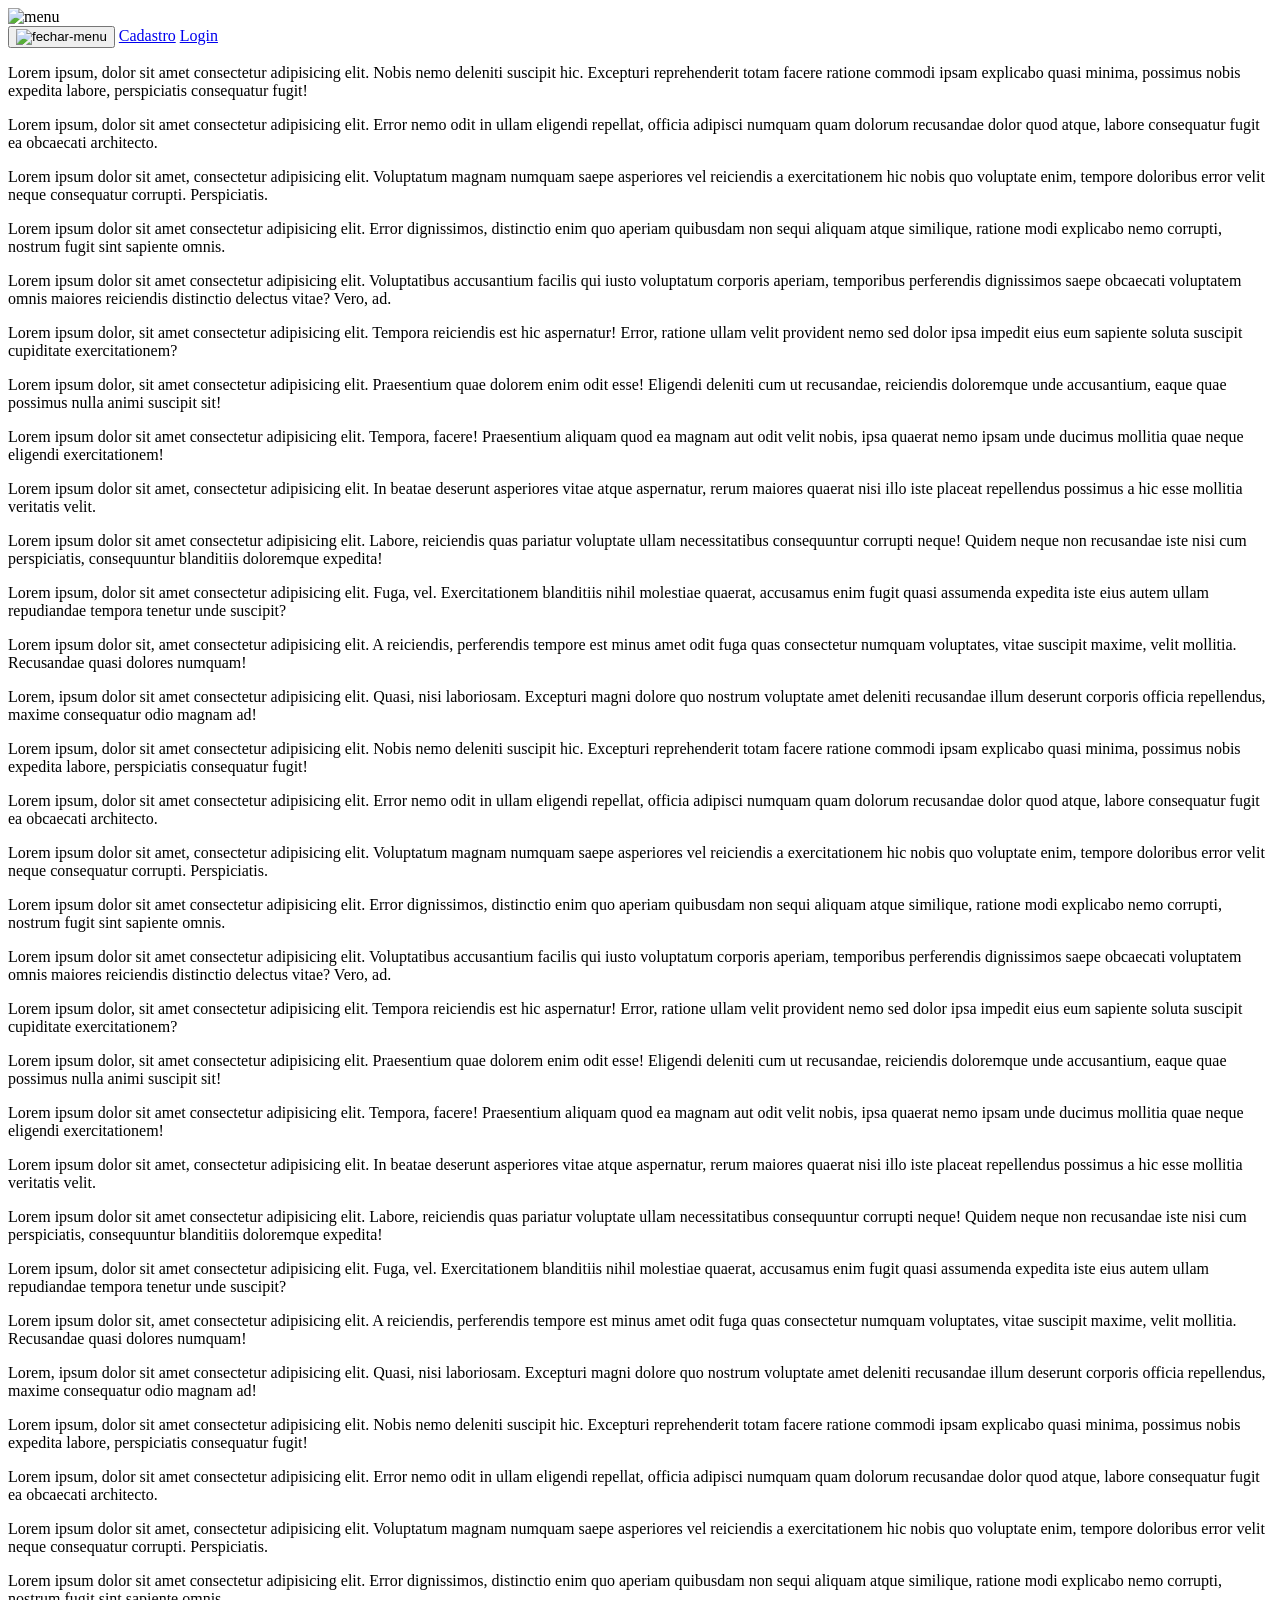
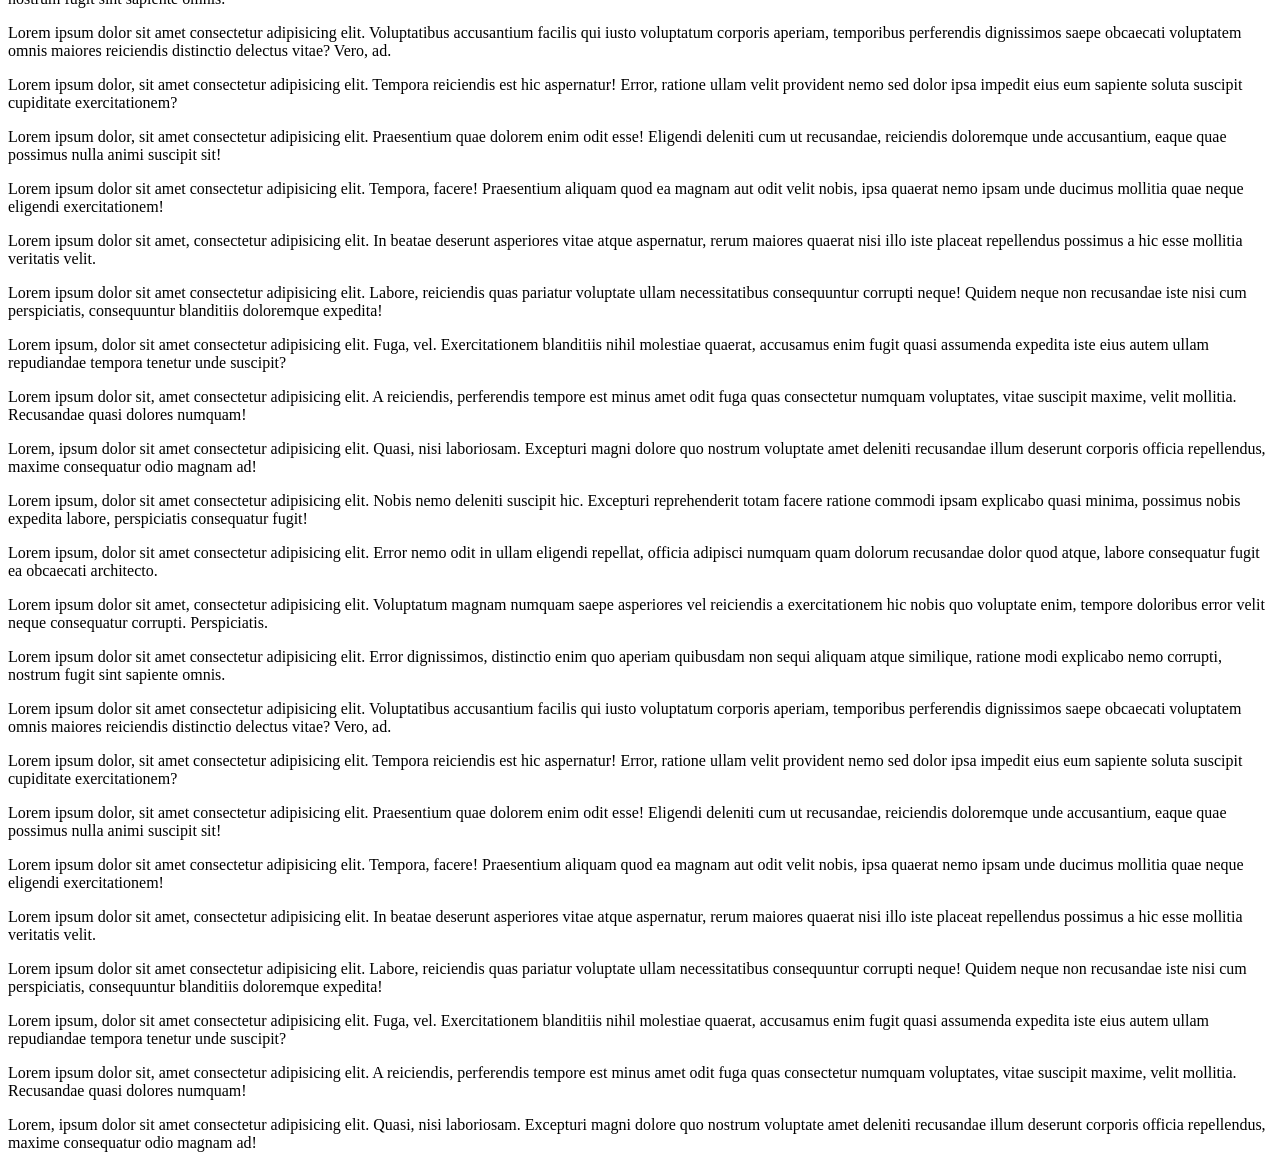
==== index.html @ 4d98520e "Add files via upload" ====
<!DOCTYPE html>
<html lang="pt-br">
<head>
    <meta charset="UTF-8">
    <meta name="viewport" content="width=device-width, initial-scale=1.0">
    <title>SAE (Serviço de Apoio ao Estudante)</title>
    <link rel="stylesheet" href="style.css">
</head>
<body id="body">
    <header>
        <img src="imagens/menu.png" alt="menu" class="menu" id="menu">
    </header>



    <div class="sidebar" id="sidebar">
        <button id="fechar" class="btn-fechar">
            <img src="imagens/fechar.png" alt="fechar-menu">
        </button>
        <a href="cadastro.html" target="_blank">Cadastro</a>
        <a href="login.html" target="_blank">Login</a>
    </div>

    <div class="conteudo">
        <p>Lorem ipsum, dolor sit amet consectetur adipisicing elit. Nobis nemo deleniti suscipit hic. Excepturi reprehenderit totam facere ratione commodi ipsam explicabo quasi minima, possimus nobis expedita labore, perspiciatis consequatur fugit!</p>
        <p>Lorem ipsum, dolor sit amet consectetur adipisicing elit. Error nemo odit in ullam eligendi repellat, officia adipisci numquam quam dolorum recusandae dolor quod atque, labore consequatur fugit ea obcaecati architecto.</p>
        <p>Lorem ipsum dolor sit amet, consectetur adipisicing elit. Voluptatum magnam numquam saepe asperiores vel reiciendis a exercitationem hic nobis quo voluptate enim, tempore doloribus error velit neque consequatur corrupti. Perspiciatis.</p>
        <p>Lorem ipsum dolor sit amet consectetur adipisicing elit. Error dignissimos, distinctio enim quo aperiam quibusdam non sequi aliquam atque similique, ratione modi explicabo nemo corrupti, nostrum fugit sint sapiente omnis.</p>
        <p>Lorem ipsum dolor sit amet consectetur adipisicing elit. Voluptatibus accusantium facilis qui iusto voluptatum corporis aperiam, temporibus perferendis dignissimos saepe obcaecati voluptatem omnis maiores reiciendis distinctio delectus vitae? Vero, ad.</p>
        <p>Lorem ipsum dolor, sit amet consectetur adipisicing elit. Tempora reiciendis est hic aspernatur! Error, ratione ullam velit provident nemo sed dolor ipsa impedit eius eum sapiente soluta suscipit cupiditate exercitationem?</p>
        <p>Lorem ipsum dolor, sit amet consectetur adipisicing elit. Praesentium quae dolorem enim odit esse! Eligendi deleniti cum ut recusandae, reiciendis doloremque unde accusantium, eaque quae possimus nulla animi suscipit sit!</p>
        <p>Lorem ipsum dolor sit amet consectetur adipisicing elit. Tempora, facere! Praesentium aliquam quod ea magnam aut odit velit nobis, ipsa quaerat nemo ipsam unde ducimus mollitia quae neque eligendi exercitationem!</p>
        <p>Lorem ipsum dolor sit amet, consectetur adipisicing elit. In beatae deserunt asperiores vitae atque aspernatur, rerum maiores quaerat nisi illo iste placeat repellendus possimus a hic esse mollitia veritatis velit.</p>
        <p>Lorem ipsum dolor sit amet consectetur adipisicing elit. Labore, reiciendis quas pariatur voluptate ullam necessitatibus consequuntur corrupti neque! Quidem neque non recusandae iste nisi cum perspiciatis, consequuntur blanditiis doloremque expedita!</p>
        <p>Lorem ipsum, dolor sit amet consectetur adipisicing elit. Fuga, vel. Exercitationem blanditiis nihil molestiae quaerat, accusamus enim fugit quasi assumenda expedita iste eius autem ullam repudiandae tempora tenetur unde suscipit?</p>
        <p>Lorem ipsum dolor sit, amet consectetur adipisicing elit. A reiciendis, perferendis tempore est minus amet odit fuga quas consectetur numquam voluptates, vitae suscipit maxime, velit mollitia. Recusandae quasi dolores numquam!</p>
        <p>Lorem, ipsum dolor sit amet consectetur adipisicing elit. Quasi, nisi laboriosam. Excepturi magni dolore quo nostrum voluptate amet deleniti recusandae illum deserunt corporis officia repellendus, maxime consequatur odio magnam ad!</p>
          <p>Lorem ipsum, dolor sit amet consectetur adipisicing elit. Nobis nemo deleniti suscipit hic. Excepturi reprehenderit totam facere ratione commodi ipsam explicabo quasi minima, possimus nobis expedita labore, perspiciatis consequatur fugit!</p>
        <p>Lorem ipsum, dolor sit amet consectetur adipisicing elit. Error nemo odit in ullam eligendi repellat, officia adipisci numquam quam dolorum recusandae dolor quod atque, labore consequatur fugit ea obcaecati architecto.</p>
        <p>Lorem ipsum dolor sit amet, consectetur adipisicing elit. Voluptatum magnam numquam saepe asperiores vel reiciendis a exercitationem hic nobis quo voluptate enim, tempore doloribus error velit neque consequatur corrupti. Perspiciatis.</p>
        <p>Lorem ipsum dolor sit amet consectetur adipisicing elit. Error dignissimos, distinctio enim quo aperiam quibusdam non sequi aliquam atque similique, ratione modi explicabo nemo corrupti, nostrum fugit sint sapiente omnis.</p>
        <p>Lorem ipsum dolor sit amet consectetur adipisicing elit. Voluptatibus accusantium facilis qui iusto voluptatum corporis aperiam, temporibus perferendis dignissimos saepe obcaecati voluptatem omnis maiores reiciendis distinctio delectus vitae? Vero, ad.</p>
        <p>Lorem ipsum dolor, sit amet consectetur adipisicing elit. Tempora reiciendis est hic aspernatur! Error, ratione ullam velit provident nemo sed dolor ipsa impedit eius eum sapiente soluta suscipit cupiditate exercitationem?</p>
        <p>Lorem ipsum dolor, sit amet consectetur adipisicing elit. Praesentium quae dolorem enim odit esse! Eligendi deleniti cum ut recusandae, reiciendis doloremque unde accusantium, eaque quae possimus nulla animi suscipit sit!</p>
        <p>Lorem ipsum dolor sit amet consectetur adipisicing elit. Tempora, facere! Praesentium aliquam quod ea magnam aut odit velit nobis, ipsa quaerat nemo ipsam unde ducimus mollitia quae neque eligendi exercitationem!</p>
        <p>Lorem ipsum dolor sit amet, consectetur adipisicing elit. In beatae deserunt asperiores vitae atque aspernatur, rerum maiores quaerat nisi illo iste placeat repellendus possimus a hic esse mollitia veritatis velit.</p>
        <p>Lorem ipsum dolor sit amet consectetur adipisicing elit. Labore, reiciendis quas pariatur voluptate ullam necessitatibus consequuntur corrupti neque! Quidem neque non recusandae iste nisi cum perspiciatis, consequuntur blanditiis doloremque expedita!</p>
        <p>Lorem ipsum, dolor sit amet consectetur adipisicing elit. Fuga, vel. Exercitationem blanditiis nihil molestiae quaerat, accusamus enim fugit quasi assumenda expedita iste eius autem ullam repudiandae tempora tenetur unde suscipit?</p>
        <p>Lorem ipsum dolor sit, amet consectetur adipisicing elit. A reiciendis, perferendis tempore est minus amet odit fuga quas consectetur numquam voluptates, vitae suscipit maxime, velit mollitia. Recusandae quasi dolores numquam!</p>
        <p>Lorem, ipsum dolor sit amet consectetur adipisicing elit. Quasi, nisi laboriosam. Excepturi magni dolore quo nostrum voluptate amet deleniti recusandae illum deserunt corporis officia repellendus, maxime consequatur odio magnam ad!</p>
          <p>Lorem ipsum, dolor sit amet consectetur adipisicing elit. Nobis nemo deleniti suscipit hic. Excepturi reprehenderit totam facere ratione commodi ipsam explicabo quasi minima, possimus nobis expedita labore, perspiciatis consequatur fugit!</p>
        <p>Lorem ipsum, dolor sit amet consectetur adipisicing elit. Error nemo odit in ullam eligendi repellat, officia adipisci numquam quam dolorum recusandae dolor quod atque, labore consequatur fugit ea obcaecati architecto.</p>
        <p>Lorem ipsum dolor sit amet, consectetur adipisicing elit. Voluptatum magnam numquam saepe asperiores vel reiciendis a exercitationem hic nobis quo voluptate enim, tempore doloribus error velit neque consequatur corrupti. Perspiciatis.</p>
        <p>Lorem ipsum dolor sit amet consectetur adipisicing elit. Error dignissimos, distinctio enim quo aperiam quibusdam non sequi aliquam atque similique, ratione modi explicabo nemo corrupti, nostrum fugit sint sapiente omnis.</p>
        <p>Lorem ipsum dolor sit amet consectetur adipisicing elit. Voluptatibus accusantium facilis qui iusto voluptatum corporis aperiam, temporibus perferendis dignissimos saepe obcaecati voluptatem omnis maiores reiciendis distinctio delectus vitae? Vero, ad.</p>
        <p>Lorem ipsum dolor, sit amet consectetur adipisicing elit. Tempora reiciendis est hic aspernatur! Error, ratione ullam velit provident nemo sed dolor ipsa impedit eius eum sapiente soluta suscipit cupiditate exercitationem?</p>
        <p>Lorem ipsum dolor, sit amet consectetur adipisicing elit. Praesentium quae dolorem enim odit esse! Eligendi deleniti cum ut recusandae, reiciendis doloremque unde accusantium, eaque quae possimus nulla animi suscipit sit!</p>
        <p>Lorem ipsum dolor sit amet consectetur adipisicing elit. Tempora, facere! Praesentium aliquam quod ea magnam aut odit velit nobis, ipsa quaerat nemo ipsam unde ducimus mollitia quae neque eligendi exercitationem!</p>
        <p>Lorem ipsum dolor sit amet, consectetur adipisicing elit. In beatae deserunt asperiores vitae atque aspernatur, rerum maiores quaerat nisi illo iste placeat repellendus possimus a hic esse mollitia veritatis velit.</p>
        <p>Lorem ipsum dolor sit amet consectetur adipisicing elit. Labore, reiciendis quas pariatur voluptate ullam necessitatibus consequuntur corrupti neque! Quidem neque non recusandae iste nisi cum perspiciatis, consequuntur blanditiis doloremque expedita!</p>
        <p>Lorem ipsum, dolor sit amet consectetur adipisicing elit. Fuga, vel. Exercitationem blanditiis nihil molestiae quaerat, accusamus enim fugit quasi assumenda expedita iste eius autem ullam repudiandae tempora tenetur unde suscipit?</p>
        <p>Lorem ipsum dolor sit, amet consectetur adipisicing elit. A reiciendis, perferendis tempore est minus amet odit fuga quas consectetur numquam voluptates, vitae suscipit maxime, velit mollitia. Recusandae quasi dolores numquam!</p>
        <p>Lorem, ipsum dolor sit amet consectetur adipisicing elit. Quasi, nisi laboriosam. Excepturi magni dolore quo nostrum voluptate amet deleniti recusandae illum deserunt corporis officia repellendus, maxime consequatur odio magnam ad!</p>
          <p>Lorem ipsum, dolor sit amet consectetur adipisicing elit. Nobis nemo deleniti suscipit hic. Excepturi reprehenderit totam facere ratione commodi ipsam explicabo quasi minima, possimus nobis expedita labore, perspiciatis consequatur fugit!</p>
        <p>Lorem ipsum, dolor sit amet consectetur adipisicing elit. Error nemo odit in ullam eligendi repellat, officia adipisci numquam quam dolorum recusandae dolor quod atque, labore consequatur fugit ea obcaecati architecto.</p>
        <p>Lorem ipsum dolor sit amet, consectetur adipisicing elit. Voluptatum magnam numquam saepe asperiores vel reiciendis a exercitationem hic nobis quo voluptate enim, tempore doloribus error velit neque consequatur corrupti. Perspiciatis.</p>
        <p>Lorem ipsum dolor sit amet consectetur adipisicing elit. Error dignissimos, distinctio enim quo aperiam quibusdam non sequi aliquam atque similique, ratione modi explicabo nemo corrupti, nostrum fugit sint sapiente omnis.</p>
        <p>Lorem ipsum dolor sit amet consectetur adipisicing elit. Voluptatibus accusantium facilis qui iusto voluptatum corporis aperiam, temporibus perferendis dignissimos saepe obcaecati voluptatem omnis maiores reiciendis distinctio delectus vitae? Vero, ad.</p>
        <p>Lorem ipsum dolor, sit amet consectetur adipisicing elit. Tempora reiciendis est hic aspernatur! Error, ratione ullam velit provident nemo sed dolor ipsa impedit eius eum sapiente soluta suscipit cupiditate exercitationem?</p>
        <p>Lorem ipsum dolor, sit amet consectetur adipisicing elit. Praesentium quae dolorem enim odit esse! Eligendi deleniti cum ut recusandae, reiciendis doloremque unde accusantium, eaque quae possimus nulla animi suscipit sit!</p>
        <p>Lorem ipsum dolor sit amet consectetur adipisicing elit. Tempora, facere! Praesentium aliquam quod ea magnam aut odit velit nobis, ipsa quaerat nemo ipsam unde ducimus mollitia quae neque eligendi exercitationem!</p>
        <p>Lorem ipsum dolor sit amet, consectetur adipisicing elit. In beatae deserunt asperiores vitae atque aspernatur, rerum maiores quaerat nisi illo iste placeat repellendus possimus a hic esse mollitia veritatis velit.</p>
        <p>Lorem ipsum dolor sit amet consectetur adipisicing elit. Labore, reiciendis quas pariatur voluptate ullam necessitatibus consequuntur corrupti neque! Quidem neque non recusandae iste nisi cum perspiciatis, consequuntur blanditiis doloremque expedita!</p>
        <p>Lorem ipsum, dolor sit amet consectetur adipisicing elit. Fuga, vel. Exercitationem blanditiis nihil molestiae quaerat, accusamus enim fugit quasi assumenda expedita iste eius autem ullam repudiandae tempora tenetur unde suscipit?</p>
        <p>Lorem ipsum dolor sit, amet consectetur adipisicing elit. A reiciendis, perferendis tempore est minus amet odit fuga quas consectetur numquam voluptates, vitae suscipit maxime, velit mollitia. Recusandae quasi dolores numquam!</p>
        <p>Lorem, ipsum dolor sit amet consectetur adipisicing elit. Quasi, nisi laboriosam. Excepturi magni dolore quo nostrum voluptate amet deleniti recusandae illum deserunt corporis officia repellendus, maxime consequatur odio magnam ad!</p>
    </div>

    <footer>
        
    </footer>

    <script src="pagina01.js"></script>
</body>
</html>
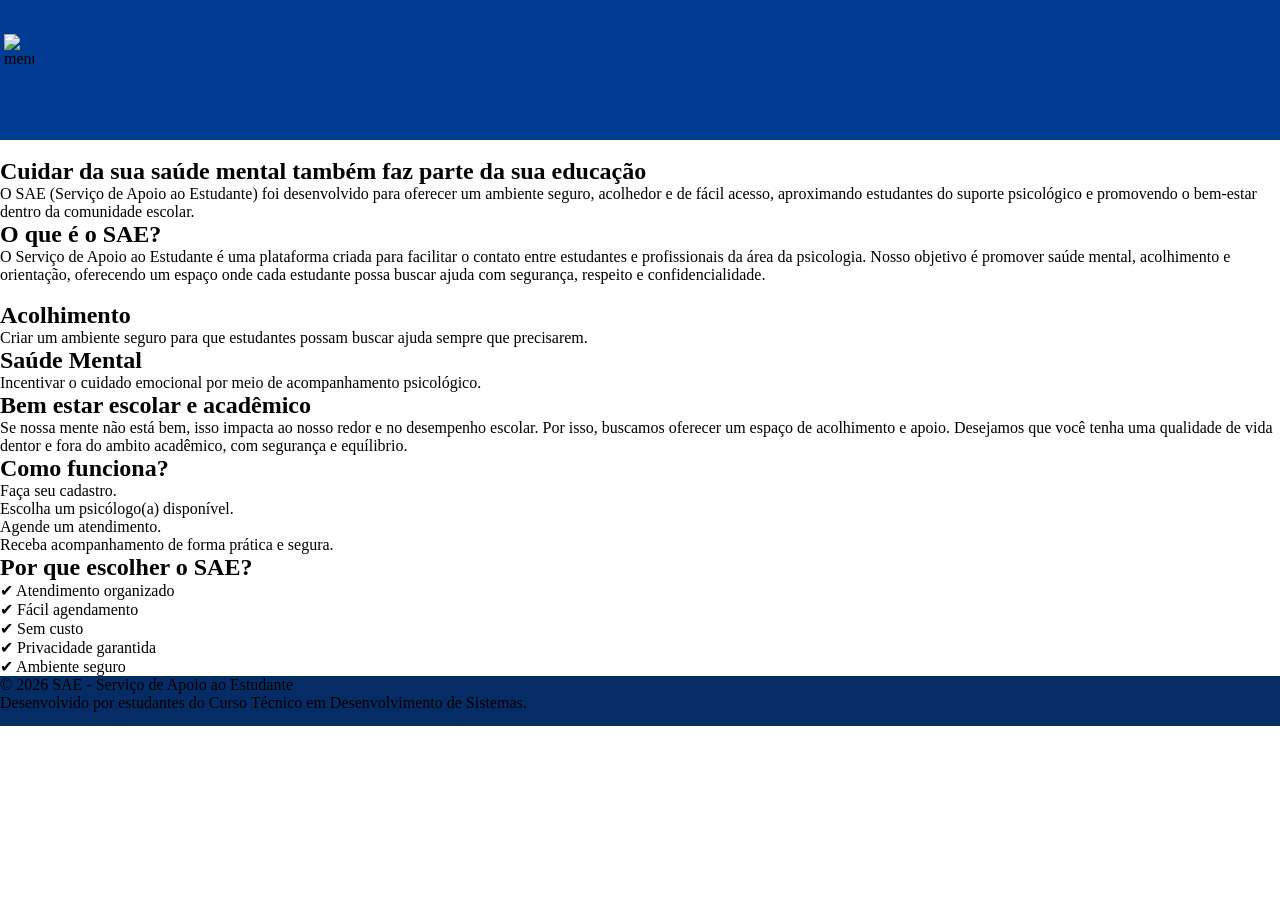
==== commit 571ad8ef: "Enhance index.html with mental health sections Added sections for mental health support and guidance" ====
--- a/index.html
+++ b/index.html
@@ -5,6 +5,12 @@
     <meta name="viewport" content="width=device-width, initial-scale=1.0">
     <title>SAE (Serviço de Apoio ao Estudante)</title>
     <link rel="stylesheet" href="style.css">
+    <link rel="preconnect" href="https://fonts.googleapis.com">
+<link rel="preconnect" href="https://fonts.gstatic.com" crossorigin>
+<link href="https://fonts.googleapis.com/css2?family=Federo&display=swap" rel="stylesheet">
+<link rel="preconnect" href="https://fonts.googleapis.com">
+<link rel="preconnect" href="https://fonts.gstatic.com" crossorigin>
+<link href="https://fonts.googleapis.com/css2?family=Neuton:ital,wght@0,200;0,300;0,400;0,700;0,800;1,400&display=swap" rel="stylesheet">
 </head>
 <body id="body">
     <header>
@@ -20,67 +26,85 @@
         <a href="cadastro.html" target="_blank">Cadastro</a>
         <a href="login.html" target="_blank">Login</a>
     </div>
+    <br>
+    
 
     <div class="conteudo">
-        <p>Lorem ipsum, dolor sit amet consectetur adipisicing elit. Nobis nemo deleniti suscipit hic. Excepturi reprehenderit totam facere ratione commodi ipsam explicabo quasi minima, possimus nobis expedita labore, perspiciatis consequatur fugit!</p>
-        <p>Lorem ipsum, dolor sit amet consectetur adipisicing elit. Error nemo odit in ullam eligendi repellat, officia adipisci numquam quam dolorum recusandae dolor quod atque, labore consequatur fugit ea obcaecati architecto.</p>
-        <p>Lorem ipsum dolor sit amet, consectetur adipisicing elit. Voluptatum magnam numquam saepe asperiores vel reiciendis a exercitationem hic nobis quo voluptate enim, tempore doloribus error velit neque consequatur corrupti. Perspiciatis.</p>
-        <p>Lorem ipsum dolor sit amet consectetur adipisicing elit. Error dignissimos, distinctio enim quo aperiam quibusdam non sequi aliquam atque similique, ratione modi explicabo nemo corrupti, nostrum fugit sint sapiente omnis.</p>
-        <p>Lorem ipsum dolor sit amet consectetur adipisicing elit. Voluptatibus accusantium facilis qui iusto voluptatum corporis aperiam, temporibus perferendis dignissimos saepe obcaecati voluptatem omnis maiores reiciendis distinctio delectus vitae? Vero, ad.</p>
-        <p>Lorem ipsum dolor, sit amet consectetur adipisicing elit. Tempora reiciendis est hic aspernatur! Error, ratione ullam velit provident nemo sed dolor ipsa impedit eius eum sapiente soluta suscipit cupiditate exercitationem?</p>
-        <p>Lorem ipsum dolor, sit amet consectetur adipisicing elit. Praesentium quae dolorem enim odit esse! Eligendi deleniti cum ut recusandae, reiciendis doloremque unde accusantium, eaque quae possimus nulla animi suscipit sit!</p>
-        <p>Lorem ipsum dolor sit amet consectetur adipisicing elit. Tempora, facere! Praesentium aliquam quod ea magnam aut odit velit nobis, ipsa quaerat nemo ipsam unde ducimus mollitia quae neque eligendi exercitationem!</p>
-        <p>Lorem ipsum dolor sit amet, consectetur adipisicing elit. In beatae deserunt asperiores vitae atque aspernatur, rerum maiores quaerat nisi illo iste placeat repellendus possimus a hic esse mollitia veritatis velit.</p>
-        <p>Lorem ipsum dolor sit amet consectetur adipisicing elit. Labore, reiciendis quas pariatur voluptate ullam necessitatibus consequuntur corrupti neque! Quidem neque non recusandae iste nisi cum perspiciatis, consequuntur blanditiis doloremque expedita!</p>
-        <p>Lorem ipsum, dolor sit amet consectetur adipisicing elit. Fuga, vel. Exercitationem blanditiis nihil molestiae quaerat, accusamus enim fugit quasi assumenda expedita iste eius autem ullam repudiandae tempora tenetur unde suscipit?</p>
-        <p>Lorem ipsum dolor sit, amet consectetur adipisicing elit. A reiciendis, perferendis tempore est minus amet odit fuga quas consectetur numquam voluptates, vitae suscipit maxime, velit mollitia. Recusandae quasi dolores numquam!</p>
-        <p>Lorem, ipsum dolor sit amet consectetur adipisicing elit. Quasi, nisi laboriosam. Excepturi magni dolore quo nostrum voluptate amet deleniti recusandae illum deserunt corporis officia repellendus, maxime consequatur odio magnam ad!</p>
-          <p>Lorem ipsum, dolor sit amet consectetur adipisicing elit. Nobis nemo deleniti suscipit hic. Excepturi reprehenderit totam facere ratione commodi ipsam explicabo quasi minima, possimus nobis expedita labore, perspiciatis consequatur fugit!</p>
-        <p>Lorem ipsum, dolor sit amet consectetur adipisicing elit. Error nemo odit in ullam eligendi repellat, officia adipisci numquam quam dolorum recusandae dolor quod atque, labore consequatur fugit ea obcaecati architecto.</p>
-        <p>Lorem ipsum dolor sit amet, consectetur adipisicing elit. Voluptatum magnam numquam saepe asperiores vel reiciendis a exercitationem hic nobis quo voluptate enim, tempore doloribus error velit neque consequatur corrupti. Perspiciatis.</p>
-        <p>Lorem ipsum dolor sit amet consectetur adipisicing elit. Error dignissimos, distinctio enim quo aperiam quibusdam non sequi aliquam atque similique, ratione modi explicabo nemo corrupti, nostrum fugit sint sapiente omnis.</p>
-        <p>Lorem ipsum dolor sit amet consectetur adipisicing elit. Voluptatibus accusantium facilis qui iusto voluptatum corporis aperiam, temporibus perferendis dignissimos saepe obcaecati voluptatem omnis maiores reiciendis distinctio delectus vitae? Vero, ad.</p>
-        <p>Lorem ipsum dolor, sit amet consectetur adipisicing elit. Tempora reiciendis est hic aspernatur! Error, ratione ullam velit provident nemo sed dolor ipsa impedit eius eum sapiente soluta suscipit cupiditate exercitationem?</p>
-        <p>Lorem ipsum dolor, sit amet consectetur adipisicing elit. Praesentium quae dolorem enim odit esse! Eligendi deleniti cum ut recusandae, reiciendis doloremque unde accusantium, eaque quae possimus nulla animi suscipit sit!</p>
-        <p>Lorem ipsum dolor sit amet consectetur adipisicing elit. Tempora, facere! Praesentium aliquam quod ea magnam aut odit velit nobis, ipsa quaerat nemo ipsam unde ducimus mollitia quae neque eligendi exercitationem!</p>
-        <p>Lorem ipsum dolor sit amet, consectetur adipisicing elit. In beatae deserunt asperiores vitae atque aspernatur, rerum maiores quaerat nisi illo iste placeat repellendus possimus a hic esse mollitia veritatis velit.</p>
-        <p>Lorem ipsum dolor sit amet consectetur adipisicing elit. Labore, reiciendis quas pariatur voluptate ullam necessitatibus consequuntur corrupti neque! Quidem neque non recusandae iste nisi cum perspiciatis, consequuntur blanditiis doloremque expedita!</p>
-        <p>Lorem ipsum, dolor sit amet consectetur adipisicing elit. Fuga, vel. Exercitationem blanditiis nihil molestiae quaerat, accusamus enim fugit quasi assumenda expedita iste eius autem ullam repudiandae tempora tenetur unde suscipit?</p>
-        <p>Lorem ipsum dolor sit, amet consectetur adipisicing elit. A reiciendis, perferendis tempore est minus amet odit fuga quas consectetur numquam voluptates, vitae suscipit maxime, velit mollitia. Recusandae quasi dolores numquam!</p>
-        <p>Lorem, ipsum dolor sit amet consectetur adipisicing elit. Quasi, nisi laboriosam. Excepturi magni dolore quo nostrum voluptate amet deleniti recusandae illum deserunt corporis officia repellendus, maxime consequatur odio magnam ad!</p>
-          <p>Lorem ipsum, dolor sit amet consectetur adipisicing elit. Nobis nemo deleniti suscipit hic. Excepturi reprehenderit totam facere ratione commodi ipsam explicabo quasi minima, possimus nobis expedita labore, perspiciatis consequatur fugit!</p>
-        <p>Lorem ipsum, dolor sit amet consectetur adipisicing elit. Error nemo odit in ullam eligendi repellat, officia adipisci numquam quam dolorum recusandae dolor quod atque, labore consequatur fugit ea obcaecati architecto.</p>
-        <p>Lorem ipsum dolor sit amet, consectetur adipisicing elit. Voluptatum magnam numquam saepe asperiores vel reiciendis a exercitationem hic nobis quo voluptate enim, tempore doloribus error velit neque consequatur corrupti. Perspiciatis.</p>
-        <p>Lorem ipsum dolor sit amet consectetur adipisicing elit. Error dignissimos, distinctio enim quo aperiam quibusdam non sequi aliquam atque similique, ratione modi explicabo nemo corrupti, nostrum fugit sint sapiente omnis.</p>
-        <p>Lorem ipsum dolor sit amet consectetur adipisicing elit. Voluptatibus accusantium facilis qui iusto voluptatum corporis aperiam, temporibus perferendis dignissimos saepe obcaecati voluptatem omnis maiores reiciendis distinctio delectus vitae? Vero, ad.</p>
-        <p>Lorem ipsum dolor, sit amet consectetur adipisicing elit. Tempora reiciendis est hic aspernatur! Error, ratione ullam velit provident nemo sed dolor ipsa impedit eius eum sapiente soluta suscipit cupiditate exercitationem?</p>
-        <p>Lorem ipsum dolor, sit amet consectetur adipisicing elit. Praesentium quae dolorem enim odit esse! Eligendi deleniti cum ut recusandae, reiciendis doloremque unde accusantium, eaque quae possimus nulla animi suscipit sit!</p>
-        <p>Lorem ipsum dolor sit amet consectetur adipisicing elit. Tempora, facere! Praesentium aliquam quod ea magnam aut odit velit nobis, ipsa quaerat nemo ipsam unde ducimus mollitia quae neque eligendi exercitationem!</p>
-        <p>Lorem ipsum dolor sit amet, consectetur adipisicing elit. In beatae deserunt asperiores vitae atque aspernatur, rerum maiores quaerat nisi illo iste placeat repellendus possimus a hic esse mollitia veritatis velit.</p>
-        <p>Lorem ipsum dolor sit amet consectetur adipisicing elit. Labore, reiciendis quas pariatur voluptate ullam necessitatibus consequuntur corrupti neque! Quidem neque non recusandae iste nisi cum perspiciatis, consequuntur blanditiis doloremque expedita!</p>
-        <p>Lorem ipsum, dolor sit amet consectetur adipisicing elit. Fuga, vel. Exercitationem blanditiis nihil molestiae quaerat, accusamus enim fugit quasi assumenda expedita iste eius autem ullam repudiandae tempora tenetur unde suscipit?</p>
-        <p>Lorem ipsum dolor sit, amet consectetur adipisicing elit. A reiciendis, perferendis tempore est minus amet odit fuga quas consectetur numquam voluptates, vitae suscipit maxime, velit mollitia. Recusandae quasi dolores numquam!</p>
-        <p>Lorem, ipsum dolor sit amet consectetur adipisicing elit. Quasi, nisi laboriosam. Excepturi magni dolore quo nostrum voluptate amet deleniti recusandae illum deserunt corporis officia repellendus, maxime consequatur odio magnam ad!</p>
-          <p>Lorem ipsum, dolor sit amet consectetur adipisicing elit. Nobis nemo deleniti suscipit hic. Excepturi reprehenderit totam facere ratione commodi ipsam explicabo quasi minima, possimus nobis expedita labore, perspiciatis consequatur fugit!</p>
-        <p>Lorem ipsum, dolor sit amet consectetur adipisicing elit. Error nemo odit in ullam eligendi repellat, officia adipisci numquam quam dolorum recusandae dolor quod atque, labore consequatur fugit ea obcaecati architecto.</p>
-        <p>Lorem ipsum dolor sit amet, consectetur adipisicing elit. Voluptatum magnam numquam saepe asperiores vel reiciendis a exercitationem hic nobis quo voluptate enim, tempore doloribus error velit neque consequatur corrupti. Perspiciatis.</p>
-        <p>Lorem ipsum dolor sit amet consectetur adipisicing elit. Error dignissimos, distinctio enim quo aperiam quibusdam non sequi aliquam atque similique, ratione modi explicabo nemo corrupti, nostrum fugit sint sapiente omnis.</p>
-        <p>Lorem ipsum dolor sit amet consectetur adipisicing elit. Voluptatibus accusantium facilis qui iusto voluptatum corporis aperiam, temporibus perferendis dignissimos saepe obcaecati voluptatem omnis maiores reiciendis distinctio delectus vitae? Vero, ad.</p>
-        <p>Lorem ipsum dolor, sit amet consectetur adipisicing elit. Tempora reiciendis est hic aspernatur! Error, ratione ullam velit provident nemo sed dolor ipsa impedit eius eum sapiente soluta suscipit cupiditate exercitationem?</p>
-        <p>Lorem ipsum dolor, sit amet consectetur adipisicing elit. Praesentium quae dolorem enim odit esse! Eligendi deleniti cum ut recusandae, reiciendis doloremque unde accusantium, eaque quae possimus nulla animi suscipit sit!</p>
-        <p>Lorem ipsum dolor sit amet consectetur adipisicing elit. Tempora, facere! Praesentium aliquam quod ea magnam aut odit velit nobis, ipsa quaerat nemo ipsam unde ducimus mollitia quae neque eligendi exercitationem!</p>
-        <p>Lorem ipsum dolor sit amet, consectetur adipisicing elit. In beatae deserunt asperiores vitae atque aspernatur, rerum maiores quaerat nisi illo iste placeat repellendus possimus a hic esse mollitia veritatis velit.</p>
-        <p>Lorem ipsum dolor sit amet consectetur adipisicing elit. Labore, reiciendis quas pariatur voluptate ullam necessitatibus consequuntur corrupti neque! Quidem neque non recusandae iste nisi cum perspiciatis, consequuntur blanditiis doloremque expedita!</p>
-        <p>Lorem ipsum, dolor sit amet consectetur adipisicing elit. Fuga, vel. Exercitationem blanditiis nihil molestiae quaerat, accusamus enim fugit quasi assumenda expedita iste eius autem ullam repudiandae tempora tenetur unde suscipit?</p>
-        <p>Lorem ipsum dolor sit, amet consectetur adipisicing elit. A reiciendis, perferendis tempore est minus amet odit fuga quas consectetur numquam voluptates, vitae suscipit maxime, velit mollitia. Recusandae quasi dolores numquam!</p>
-        <p>Lorem, ipsum dolor sit amet consectetur adipisicing elit. Quasi, nisi laboriosam. Excepturi magni dolore quo nostrum voluptate amet deleniti recusandae illum deserunt corporis officia repellendus, maxime consequatur odio magnam ad!</p>
+
+        <section class="introducao">
+            <main class="">
+                <h1>Cuidar da sua saúde mental também faz parte da sua educação</h1>
+                
+                <p>O SAE (Serviço de Apoio ao Estudante) foi desenvolvido para oferecer um ambiente seguro, acolhedor e de fácil acesso, aproximando estudantes do suporte psicológico e promovendo o bem-estar dentro da comunidade escolar.</p>
+                
+                <h1>O que é o SAE?</h1>
+                
+                <p>O Serviço de Apoio ao Estudante é uma plataforma criada para facilitar o contato entre estudantes e profissionais da área da psicologia. Nosso objetivo é promover saúde mental, acolhimento e orientação, oferecendo um espaço onde cada estudante possa buscar ajuda com segurança, respeito e confidencialidade.</p>
+                <br>
+            </main>
+        </section>
+
+            <section class="cards">
+    
+                <div class="card">
+                    <h2>Acolhimento</h2>
+                
+                    <p>Criar um ambiente seguro para que estudantes possam buscar ajuda sempre que precisarem.</p>
+                </div>
+                
+                <div class="card">
+                    <h2>Saúde Mental</h2>
+                    
+                    <p>Incentivar o cuidado emocional por meio de acompanhamento psicológico.</p>
+                </div>
+                
+                <div class="card">
+                    <h2>Bem estar escolar e acadêmico</h2>
+                    
+                    <p>Se nossa mente não está bem, isso impacta ao nosso redor e no desempenho escolar. Por isso, buscamos oferecer um espaço de acolhimento e apoio. Desejamos que você tenha uma qualidade de vida dentor e fora do ambito acadêmico, com segurança e equílibrio.</p>
+                </div>
+    
+</section>
+        
+        <div class="dicas">
+
+    <section class="dicas">
+        
+            <div class="card-dicas">
+                <h2>Como funciona?</h2>
+                <ol>
+                    <li>Faça seu cadastro.</li>
+                    <li>Escolha um psicólogo(a) disponível.</li>
+                    <li>Agende um atendimento.</li>
+                    <li>Receba acompanhamento de forma prática e segura.</li>
+                </ol>
+            </div>
+        
+             <div class="card-dicas">
+        
+                <h2>Por que escolher o SAE?</h2>
+                <ul>
+                    <li>✔ Atendimento organizado</li>
+                    <li>✔ Fácil agendamento</li>
+                    <li>✔ Sem custo</li>
+                    <li>✔ Privacidade garantida</li>
+                    <li>✔ Ambiente seguro</li>
+                </ul>
+            </div>
+    </section>
+    
+
+</div>
     </div>
 
-    <footer>
-        
-    </footer>
+    
+<footer>
+    <p>© 2026 SAE - Serviço de Apoio ao Estudante</p>
+    <p>Desenvolvido por estudantes do Curso Técnico em Desenvolvimento de Sistemas.</p>
+</footer>
 
     <script src="pagina01.js"></script>
 </body>
 </html>
 
+
--- a/style.css
+++ b/style.css
@@ -0,0 +1,124 @@
+
+@charset "UTF-8";
+
+
+/*
+/* Azul principal
+#4A6FA5
+ */
+
+
+/* Azul claro
+#7699D4
+*/
+
+
+/* Azul bem suave
+#DCE7F5
+*/
+
+
+/* Branco azulado
+#F5F9FF
+*/
+
+
+/* Cinza elegante
+#6B7280
+*/
+
+
+/* Texto escuro
+#1F2937
+*/
+
+
+
+
+*{
+    margin: 0;
+    padding: 0;
+}
+
+
+header{
+    background-color: #023c92;
+    height: 140px;
+    width: 100%;
+    display: flex;
+    align-items: start;
+}
+
+
+img.menu{
+    margin: 10px;
+    margin: 30px;
+    padding: 4px;
+    width: 30px;
+    height: 40px;
+    margin-left:0px;
+   
+}
+
+.sidebar{
+    font-family: Georgia, 'Times New Roman', Times, serif;
+    position: fixed;
+    top: 0;
+    left: -250px;
+    width: 190px;
+    height: 100vh;
+    background-color: #3260b0;
+    transition: 0.6s;
+    display: flex;
+    flex-direction: column;
+    gap: 40px;
+    transition: left 1s ease;
+}
+
+
+.abrir{
+    left: 0;
+    margin: 0;
+}
+
+
+.sidebar a{
+    display: block;
+    color: white;
+    text-decoration: none;
+    padding: 20px;
+    font-size: 20px;
+}
+
+
+.sidebar a:hover{
+    background-color: #4A6FA5;
+}
+
+.btn-fechar{
+    background: none;
+    border: none;
+    padding: 0;
+    cursor: pointer;
+    align-self: flex-start;
+    margin-top: 10px;
+    margin-left: 5px;
+    z-index: 999; /*controla os elementos que ficam na frente, como se fosse uma camada*/
+}
+
+.btn-fechar img{
+    width: 25px;
+    height: 25px;
+    display: block;
+}
+
+.btn-fechar:hover{
+    transition: 0.1s;
+    background-color: rgba(212, 7, 7, 0.516);
+}
+
+footer{
+    background-color: #062c66;
+    height: 50px;
+    width: 100%;
+}
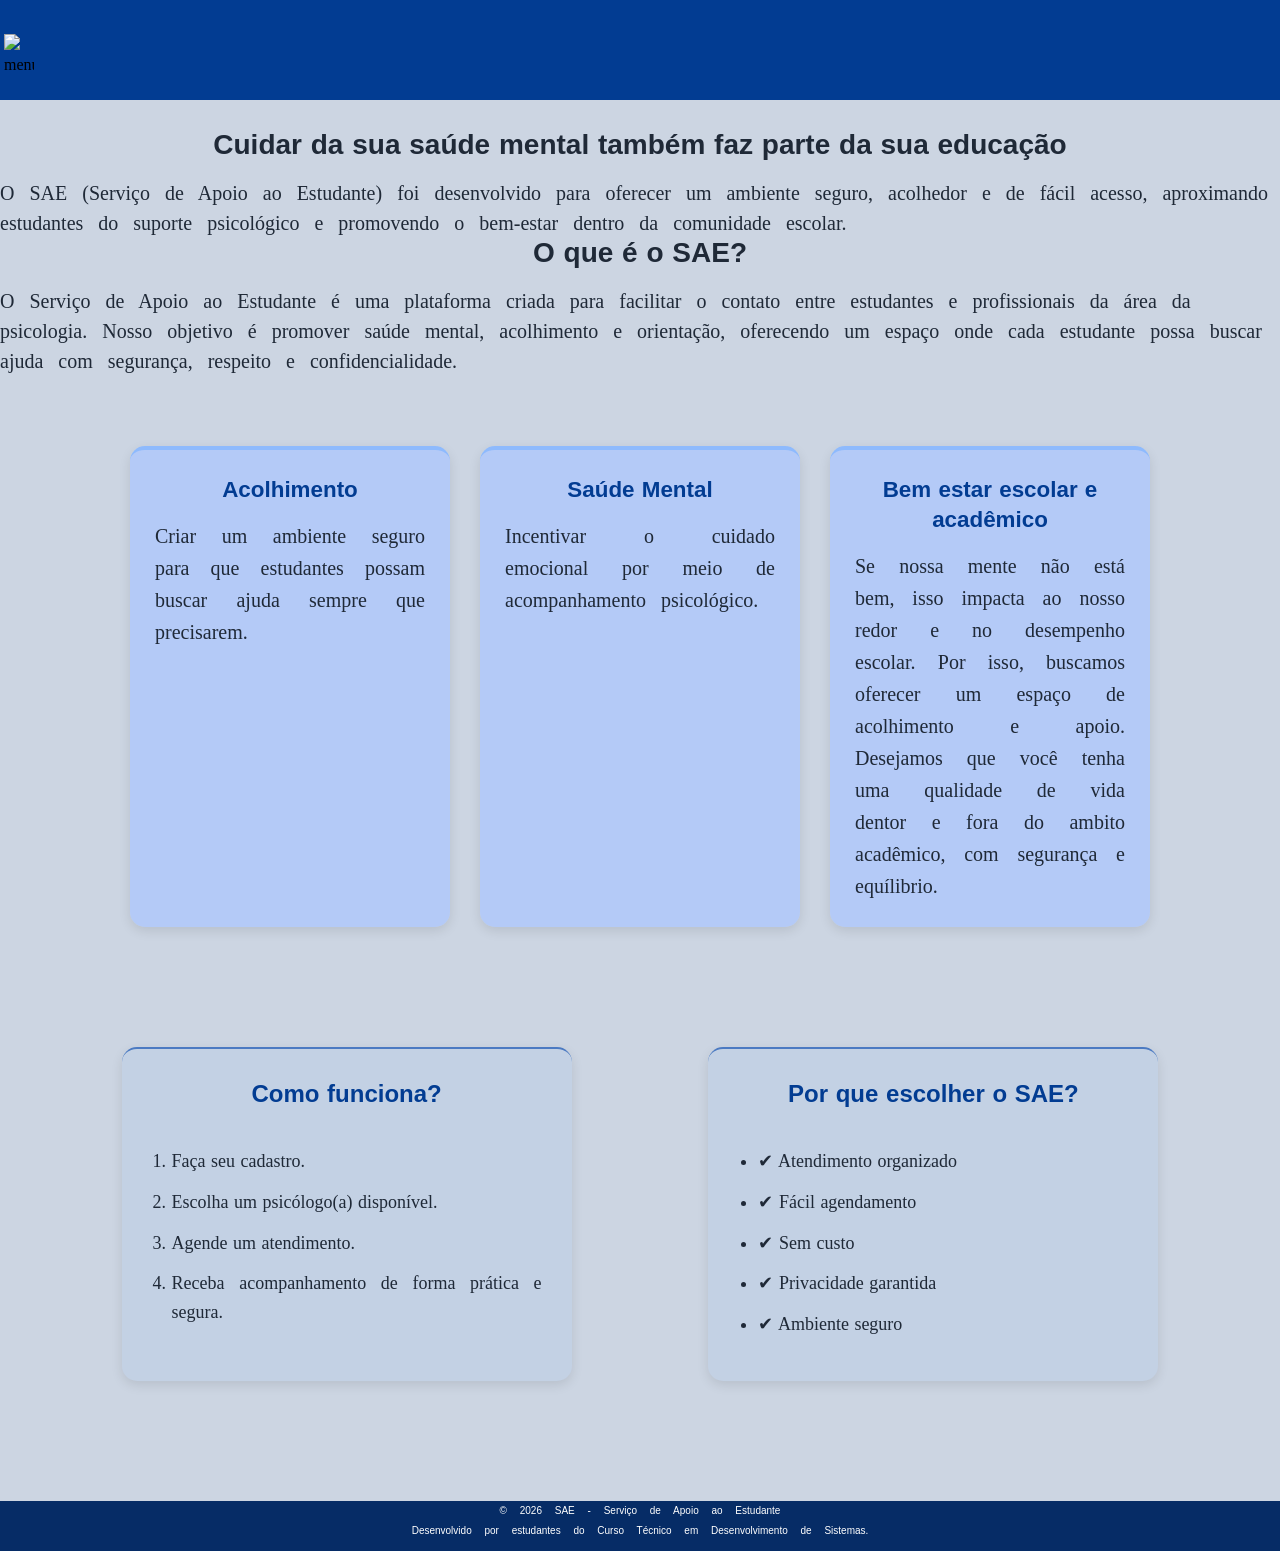
==== commit f056dc51: "Add files via upload" ====
--- a/index.html
+++ b/index.html
@@ -1,110 +1,110 @@
-<!DOCTYPE html>
-<html lang="pt-br">
-<head>
-    <meta charset="UTF-8">
-    <meta name="viewport" content="width=device-width, initial-scale=1.0">
-    <title>SAE (Serviço de Apoio ao Estudante)</title>
-    <link rel="stylesheet" href="style.css">
-    <link rel="preconnect" href="https://fonts.googleapis.com">
-<link rel="preconnect" href="https://fonts.gstatic.com" crossorigin>
-<link href="https://fonts.googleapis.com/css2?family=Federo&display=swap" rel="stylesheet">
-<link rel="preconnect" href="https://fonts.googleapis.com">
-<link rel="preconnect" href="https://fonts.gstatic.com" crossorigin>
-<link href="https://fonts.googleapis.com/css2?family=Neuton:ital,wght@0,200;0,300;0,400;0,700;0,800;1,400&display=swap" rel="stylesheet">
-</head>
-<body id="body">
-    <header>
-        <img src="imagens/menu.png" alt="menu" class="menu" id="menu">
-    </header>
-
-
-
-    <div class="sidebar" id="sidebar">
-        <button id="fechar" class="btn-fechar">
-            <img src="imagens/fechar.png" alt="fechar-menu">
-        </button>
-        <a href="cadastro.html" target="_blank">Cadastro</a>
-        <a href="login.html" target="_blank">Login</a>
-    </div>
-    <br>
-    
-
-    <div class="conteudo">
-
-        <section class="introducao">
-            <main class="">
-                <h1>Cuidar da sua saúde mental também faz parte da sua educação</h1>
-                
-                <p>O SAE (Serviço de Apoio ao Estudante) foi desenvolvido para oferecer um ambiente seguro, acolhedor e de fácil acesso, aproximando estudantes do suporte psicológico e promovendo o bem-estar dentro da comunidade escolar.</p>
-                
-                <h1>O que é o SAE?</h1>
-                
-                <p>O Serviço de Apoio ao Estudante é uma plataforma criada para facilitar o contato entre estudantes e profissionais da área da psicologia. Nosso objetivo é promover saúde mental, acolhimento e orientação, oferecendo um espaço onde cada estudante possa buscar ajuda com segurança, respeito e confidencialidade.</p>
-                <br>
-            </main>
-        </section>
-
-            <section class="cards">
-    
-                <div class="card">
-                    <h2>Acolhimento</h2>
-                
-                    <p>Criar um ambiente seguro para que estudantes possam buscar ajuda sempre que precisarem.</p>
-                </div>
-                
-                <div class="card">
-                    <h2>Saúde Mental</h2>
-                    
-                    <p>Incentivar o cuidado emocional por meio de acompanhamento psicológico.</p>
-                </div>
-                
-                <div class="card">
-                    <h2>Bem estar escolar e acadêmico</h2>
-                    
-                    <p>Se nossa mente não está bem, isso impacta ao nosso redor e no desempenho escolar. Por isso, buscamos oferecer um espaço de acolhimento e apoio. Desejamos que você tenha uma qualidade de vida dentor e fora do ambito acadêmico, com segurança e equílibrio.</p>
-                </div>
-    
-</section>
-        
-        <div class="dicas">
-
-    <section class="dicas">
-        
-            <div class="card-dicas">
-                <h2>Como funciona?</h2>
-                <ol>
-                    <li>Faça seu cadastro.</li>
-                    <li>Escolha um psicólogo(a) disponível.</li>
-                    <li>Agende um atendimento.</li>
-                    <li>Receba acompanhamento de forma prática e segura.</li>
-                </ol>
-            </div>
-        
-             <div class="card-dicas">
-        
-                <h2>Por que escolher o SAE?</h2>
-                <ul>
-                    <li>✔ Atendimento organizado</li>
-                    <li>✔ Fácil agendamento</li>
-                    <li>✔ Sem custo</li>
-                    <li>✔ Privacidade garantida</li>
-                    <li>✔ Ambiente seguro</li>
-                </ul>
-            </div>
-    </section>
-    
-
-</div>
-    </div>
-
-    
-<footer>
-    <p>© 2026 SAE - Serviço de Apoio ao Estudante</p>
-    <p>Desenvolvido por estudantes do Curso Técnico em Desenvolvimento de Sistemas.</p>
-</footer>
-
-    <script src="pagina01.js"></script>
-</body>
-</html>
-
-
+<!DOCTYPE html>
+<html lang="pt-br">
+<head>
+    <meta charset="UTF-8">
+    <meta name="viewport" content="width=device-width, initial-scale=1.0">
+    <title>SAE (Serviço de Apoio ao Estudante)</title>
+    <link rel="stylesheet" href="style.css">
+    <link rel="preconnect" href="https://fonts.googleapis.com">
+<link rel="preconnect" href="https://fonts.gstatic.com" crossorigin>
+<link href="https://fonts.googleapis.com/css2?family=Federo&display=swap" rel="stylesheet">
+<link rel="preconnect" href="https://fonts.googleapis.com">
+<link rel="preconnect" href="https://fonts.gstatic.com" crossorigin>
+<link href="https://fonts.googleapis.com/css2?family=Neuton:ital,wght@0,200;0,300;0,400;0,700;0,800;1,400&display=swap" rel="stylesheet">
+</head>
+<body id="body">
+    <header>
+        <img src="imagens/menu.png" alt="menu" class="menu" id="menu">
+    </header>
+
+
+
+    <div class="sidebar" id="sidebar">
+        <button id="fechar" class="btn-fechar">
+            <img src="imagens/fechar.png" alt="fechar-menu">
+        </button>
+        <a href="login.html">Login</a>
+        <a href="cadastro.html">Cadastrar-se</a>
+    </div>
+    <br>
+    
+
+    <div class="conteudo">
+
+        <section class="introducao">
+            <main class="">
+                <h1>Cuidar da sua saúde mental também faz parte da sua educação</h1>
+                
+                <p>O SAE (Serviço de Apoio ao Estudante) foi desenvolvido para oferecer um ambiente seguro, acolhedor e de fácil acesso, aproximando estudantes do suporte psicológico e promovendo o bem-estar dentro da comunidade escolar.</p>
+                
+                <h1>O que é o SAE?</h1>
+                
+                <p>O Serviço de Apoio ao Estudante é uma plataforma criada para facilitar o contato entre estudantes e profissionais da área da psicologia. Nosso objetivo é promover saúde mental, acolhimento e orientação, oferecendo um espaço onde cada estudante possa buscar ajuda com segurança, respeito e confidencialidade.</p>
+                <br>
+            </main>
+        </section>
+
+            <section class="cards">
+    
+                <div class="card">
+                    <h2>Acolhimento</h2>
+                
+                    <p>Criar um ambiente seguro para que estudantes possam buscar ajuda sempre que precisarem.</p>
+                </div>
+                
+                <div class="card">
+                    <h2>Saúde Mental</h2>
+                    
+                    <p>Incentivar o cuidado emocional por meio de acompanhamento psicológico.</p>
+                </div>
+                
+                <div class="card">
+                    <h2>Bem estar escolar e acadêmico</h2>
+                    
+                    <p>Se nossa mente não está bem, isso impacta ao nosso redor e no desempenho escolar. Por isso, buscamos oferecer um espaço de acolhimento e apoio. Desejamos que você tenha uma qualidade de vida dentor e fora do ambito acadêmico, com segurança e equílibrio.</p>
+                </div>
+    
+</section>
+        
+        <div class="dicas">
+
+    <section class="dicas">
+        
+            <div class="card-dicas">
+                <h2>Como funciona?</h2>
+                <ol>
+                    <li>Faça seu cadastro.</li>
+                    <li>Escolha um psicólogo(a) disponível.</li>
+                    <li>Agende um atendimento.</li>
+                    <li>Receba acompanhamento de forma prática e segura.</li>
+                </ol>
+            </div>
+        
+             <div class="card-dicas">
+        
+                <h2>Por que escolher o SAE?</h2>
+                <ul>
+                    <li>✔ Atendimento organizado</li>
+                    <li>✔ Fácil agendamento</li>
+                    <li>✔ Sem custo</li>
+                    <li>✔ Privacidade garantida</li>
+                    <li>✔ Ambiente seguro</li>
+                </ul>
+            </div>
+    </section>
+    
+
+</div>
+    </div>
+
+    
+<footer>
+    <p>© 2026 SAE - Serviço de Apoio ao Estudante</p>
+    <p>Desenvolvido por estudantes do Curso Técnico em Desenvolvimento de Sistemas.</p>
+</footer>
+
+    <script src="pagina01.js"></script>
+</body>
+</html>
+
+
--- a/style.css
+++ b/style.css
@@ -1,124 +1,302 @@
-
-@charset "UTF-8";
-
-
-/*
-/* Azul principal
-#4A6FA5
- */
-
-
-/* Azul claro
-#7699D4
-*/
-
-
-/* Azul bem suave
-#DCE7F5
-*/
-
-
-/* Branco azulado
-#F5F9FF
-*/
-
-
-/* Cinza elegante
-#6B7280
-*/
-
-
-/* Texto escuro
-#1F2937
-*/
-
-
-
-
-*{
-    margin: 0;
-    padding: 0;
-}
-
-
-header{
-    background-color: #023c92;
-    height: 140px;
-    width: 100%;
-    display: flex;
-    align-items: start;
-}
-
-
-img.menu{
-    margin: 10px;
-    margin: 30px;
-    padding: 4px;
-    width: 30px;
-    height: 40px;
-    margin-left:0px;
-   
-}
-
-.sidebar{
-    font-family: Georgia, 'Times New Roman', Times, serif;
-    position: fixed;
-    top: 0;
-    left: -250px;
-    width: 190px;
-    height: 100vh;
-    background-color: #3260b0;
-    transition: 0.6s;
-    display: flex;
-    flex-direction: column;
-    gap: 40px;
-    transition: left 1s ease;
-}
-
-
-.abrir{
-    left: 0;
-    margin: 0;
-}
-
-
-.sidebar a{
-    display: block;
-    color: white;
-    text-decoration: none;
-    padding: 20px;
-    font-size: 20px;
-}
-
-
-.sidebar a:hover{
-    background-color: #4A6FA5;
-}
-
-.btn-fechar{
-    background: none;
-    border: none;
-    padding: 0;
-    cursor: pointer;
-    align-self: flex-start;
-    margin-top: 10px;
-    margin-left: 5px;
-    z-index: 999; /*controla os elementos que ficam na frente, como se fosse uma camada*/
-}
-
-.btn-fechar img{
-    width: 25px;
-    height: 25px;
-    display: block;
-}
-
-.btn-fechar:hover{
-    transition: 0.1s;
-    background-color: rgba(212, 7, 7, 0.516);
-}
-
-footer{
-    background-color: #062c66;
-    height: 50px;
-    width: 100%;
+
+@charset "UTF-8";
+
+
+/*
+/* Azul principal
+#4A6FA5
+ */
+
+
+/* Azul claro
+#7699D4
+*/
+
+
+/* Azul bem suave
+#DCE7F5
+*/
+
+
+/* Branco azulado
+#F5F9FF
+*/
+
+
+/* Cinza elegante
+#6B7280
+*/
+
+
+/* Texto escuro
+#1F2937
+*/
+
+
+*{
+    margin: 0;
+    padding: 0;
+}
+
+body{
+    background-color: #ccd5e2;
+     word-spacing: 1px;
+    line-height: 30px;
+    word-break: keep-all;
+}
+
+
+.federo-regular {
+  font-family: "Federo", sans-serif;
+  font-weight: 400;
+  font-style: normal;
+}
+
+.neuton-extralight {
+  font-family: "Neuton", serif;
+  font-weight: 200;
+  font-style: normal;
+}
+
+header{
+    background-color: #023c92;
+    height: 100px;
+    width: 100%;
+    display: flex;
+    align-items: start;
+}
+
+
+img.menu{
+    margin: 10px;
+    margin: 30px;
+    padding: 4px;
+    width: 30px;
+    height: 40px;
+    margin-left:0px;
+   
+}
+
+
+
+h1,h2{
+    color: #1F2937;
+    font-family:"Federo", sans-serif;
+    font-weight: 600;
+    text-align: center;
+    font-size: 28px;
+    line-height: 30px;
+    margin-bottom: 18px;
+   
+}
+
+ 
+p{
+    font-size: 20px;
+    color: #1F2937;
+    font-family: "Neuton", serif;
+    font-family: "Neuton", serif;
+    word-spacing: 10px;
+}
+
+
+.card{
+    background-color: #abc7ffb8;
+    border-radius: 15px;
+    padding: 25px;
+    width: 320px;
+    box-sizing: border-box;
+    box-shadow: 0 4px 12px rgba(0,0,0,0.1);
+    border-top: 4px solid #8ebafd;
+    transition: 0.3s ease;
+}
+
+.cards{
+    display: flex;
+    justify-content: center;
+    align-items: stretch;
+    gap: 30px;
+    flex-wrap: wrap;
+    margin: 40px auto;
+}
+
+
+.card:hover{
+    box-shadow: 0 2px 20px rgba(0,0,0,0.15);
+}
+
+.card h2{
+    color: #023c92;
+    margin-bottom: 15px;
+    font-size: 1.4em;
+    text-align: center;
+}
+
+.card p{
+    color: #1F2937;
+    line-height: 1.6;
+    text-align: justify;
+}
+
+
+.card-info{
+    color:  black;
+    
+}
+
+.card-dicas{
+    display: flex;
+    flex-direction: row;
+    flex-wrap: wrap;
+    border-radius: 10px;
+    gap: 20px;
+    background-color: #a3b7d8;
+
+}
+.sidebar{
+    font-family: Georgia, 'Times New Roman', Times, serif;
+    position: fixed;
+    top: 0;
+    left: -250px;
+    width: 190px;
+    height: 100vh;
+    background-color: #3260b0;
+    transition: 0.6s;
+    display: flex;
+    flex-direction: column;
+    gap: 40px;
+    transition: left 1s ease;
+}
+
+
+.abrir{
+    left: 0;
+    margin: 0;
+}
+
+
+.sidebar a{
+    display: block;
+    color: white;
+    text-decoration: none;
+    padding: 20px;
+    font-size: 20px;
+}
+
+
+.sidebar a:hover{
+    background-color: #4A6FA5;
+}
+
+.btn-fechar{
+    background: none;
+    border: none;
+    padding: 0;
+    cursor: pointer;
+    align-self: flex-start;
+    margin-top: 10px;
+    margin-left: 5px;
+    z-index: 999; /*controla os elementos que ficam na frente, como se fosse uma camada*/
+}
+
+.btn-fechar img{
+    width: 25px;
+    height: 25px;
+    display: block;
+}
+
+.btn-fechar:hover{
+    transition: 0.1s;
+    background-color: rgba(212, 7, 7, 0.516);
+}
+
+.dicas{
+    display: flex;
+    justify-content: space-between;
+    align-items: stretch;
+    text-align: justify;
+    gap: 40px;
+    margin: 60px auto;
+    width: 90%;
+    max-width: 1200px;
+}
+
+.card-dicas{
+    background-color: #c3d1e4;
+    border-top: 2px solid #4b7ac2;
+    border-radius: 15px;
+    padding: 30px;
+    width: 450px;
+    min-height: 300px;
+    box-sizing: border-box;
+    box-shadow: 0 4px 12px rgba(0, 0, 0, 0.1);
+    display: flex;
+    flex-direction: column;
+    justify-content: flex-start;
+    gap: 20px;
+}
+.card-dicas:hover{
+    box-shadow: 0 8px 18px rgba(0,0,0,0.15);
+}
+
+.card-dicas h2{
+    color: #023c92;
+    text-align: center;
+    font-size: 1.5rem;
+}
+
+.card-dicas ul,
+.card-dicas ol{
+    margin-left: 20px;
+}
+
+.card-dicas li{
+    text-decoration: none;
+    margin-bottom: 12px;
+    color: #1F2937;
+    font-size: 18px;
+    line-height: 1.6;
+}
+
+
+.card-dicas:hover{
+    transform: translateY(-5px);
+    box-shadow: 0 8px 18px rgba(0,0,0,0.15);
+}
+
+.card-dicas h2{
+    color: #023c92;
+    text-align: center;
+    font-size: 1.5rem;
+}
+
+.card-dicas ul,
+.card-dicas ol{
+    margin-left: 20px;
+}
+
+.card-dicas li{
+    margin-bottom: 12px;
+    color: #1F2937;
+    font-size: 18px;
+    line-height: 1.6;
+}
+
+.dicas .card{
+    flex: 1;
+    min-width: 350px;
+}
+
+footer{
+    background-color: #062c66;
+    height: 50px;
+    width: 100%;
+}
+
+footer>p{
+    color: white;
+    text-align: center;
+    font-size: 10px;
+    line-height: 20px;
+    font-family: 'Gill Sans', 'Gill Sans MT', Calibri, 'Trebuchet MS', sans-serif;
 }
